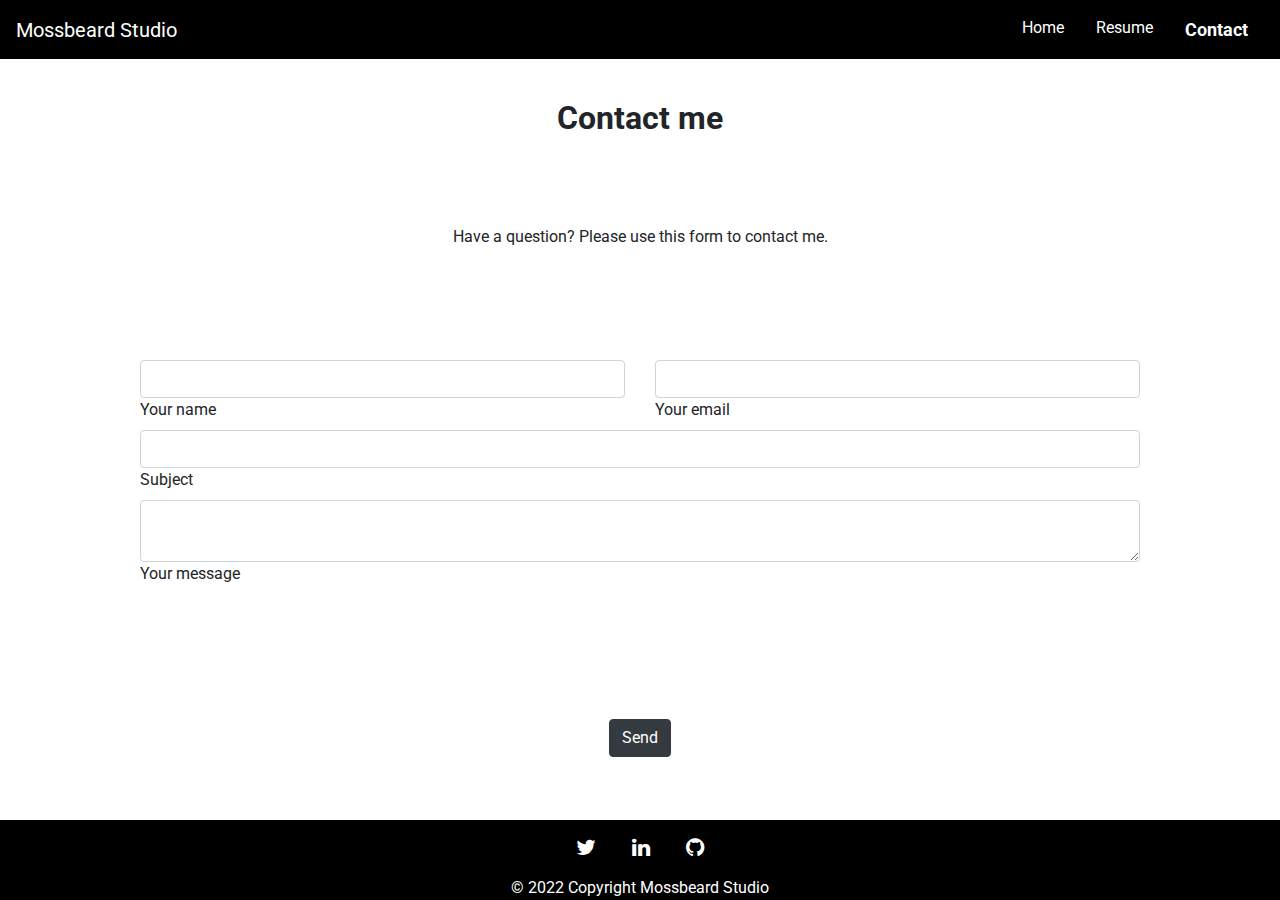
==== contact.html @ 14f227ef "fixed footer position, basic bootstrap form added" ====
<!DOCTYPE html>
<html lang="en">

<head>
  <meta charset="utf-8">
  <meta name="viewport" content="width=device-width, initial-scale=1, shrink-to-fit=no">
  <link rel="stylesheet" href="https://maxcdn.bootstrapcdn.com/font-awesome/4.6.3/css/font-awesome.min.css"
    type="text/css">
  <link rel="stylesheet" href="https://stackpath.bootstrapcdn.com/bootstrap/4.3.1/css/bootstrap.min.css"
    type="text/css">
  <link rel="stylesheet" href="assets/css/styles.css" type="text/css" />
  <script src="https://code.jquery.com/jquery-3.3.1.slim.min.js"></script>
  <script src="https://cdnjs.cloudflare.com/ajax/libs/popper.js/1.14.7/umd/popper.min.js"></script>
  <script src="https://stackpath.bootstrapcdn.com/bootstrap/4.3.1/js/bootstrap.min.js"></script>
  <script src="assets/js/app.js"></script>
  <title>Mossbeard Studio</title>
</head>

<body class="bg">
  <nav class="navbar navbar-default fixed-top">
    <a class="navbar-brand" href="index.html">Mossbeard Studio</a>
    <ul class="navigation">
      <li><a href="index.html" class="nav-link">Home</a></li>
      <li><a href="resume.html" class="nav-link">Resume</a></li>
      <li><a href="contact.html" class="nav-link active">Contact</a></li>
    </ul>

    <button class="navbar-toggler second-button" type="button" data-toggle="collapse" data-target="#collapseMenu"
      aria-controls="collapseMenu" aria-expanded="false" aria-label="Toggle navigation">
      <div class="animated-icon2"><span></span><span></span><span></span><span></span></div>
    </button>

    <div class="collapse navbar-collapse" id="collapseMenu">
      <ul class="navbar-nav">
        <li class="nav-item">
          <a class="nav-link" href="index.html">Home</a>
        </li>
        <li class="nav-item">
          <a class="nav-link" href="resume.html">Resume</a>
        </li>
        <li class="nav-item">
          <a class="nav-link active" href="contact.html">Contact</a>
        </li>
      </ul>
    </div>
  </nav>

  <section class="page-content">

    <h2 class="h1-responsive font-weight-bold text-center my-4">Contact me</h2>
    <p class="text-center w-responsive mx-auto mb-5">Have a question? Please use this form to contact me.</p>
    <div class="col-md-12 mb-md-0 mb-5">
      <form id="contact-form" name="contact-form" action="mail.php" method="POST">
        <div class="row">
          <div class="col-md-6">
            <div class="md-form mb-0">
              <input type="text" id="name" name="name" class="form-control">
              <label for="name" class="">Your name</label>
            </div>
          </div>
          <div class="col-md-6">
            <div class="md-form mb-0">
              <input type="text" id="email" name="email" class="form-control">
              <label for="email" class="">Your email</label>
            </div>
          </div>
        </div>
        <div class="row">
          <div class="col-md-12">
            <div class="md-form mb-0">
              <input type="text" id="subject" name="subject" class="form-control">
              <label for="subject" class="">Subject</label>
            </div>
          </div>
        </div>
        <div class="row">
          <div class="col-md-12">
            <div class="md-form">
              <textarea type="text" id="message" name="message" rows="2" class="form-control md-textarea"></textarea>
              <label for="message">Your message</label>
            </div>
          </div>
        </div>
      </form>
      <div class="text-center text-md-center">
        <button class="btn btn-dark" onclick="document.getElementById('contact-form').submit();">Send</button>
      </div>
      <div class="status"></div>
    </div>

    <footer class="text-center text-white">
      <div class="text-center p-3">
        <a class="button btn-floating m-3" href="https://twitter.com/beard_moss" role="button"><i
            class="fa fab fa-twitter fa-lg"></i></a>
        <a class="button btn-floating m-3" href="https://www.linkedin.com/in/jesse-whiting-388776215/" role="button"><i
            class="fa fab fa-linkedin fa-lg"></i></a>
        <a class="button btn-floating m-3" href="https://github.com/TheMossBeard" role="button"><i
            class="fa fab fa-github fa-lg"></i></a>
      </div>
      <div class="text-center">
        © 2022 Copyright
        <a class="text-white"> Mossbeard Studio</a>
      </div>
    </footer>
  </section>
</body>

</html>
---- assets/css/styles.css ----
@import url("https://fonts.googleapis.com/css2?family=Roboto:ital,wght@0,400;0,900;1,700&display=swap");

:root {

  --normal-font     : 400;
  --bold-font       : 700;
  --bolder-font     : 900;
  --bg-color        : #000000;
  --primary-color   : #ffffff;
  --secondary-color : #6b6b6b;
  --primary-shadow  : #737373;
  --secondary-shadow: #b1b1b1;
  --bottom-margin   : 0.5rem;
  --bottom-margin-2 : 1rem;
  --line-height     : 1.7rem;
  --transition      : 0.3s;
}

.page-content {
  padding-top    : 75px;
  align-items    : center;
  display        : flex;
  min-height     : 100vh;
  flex-direction : column;
  justify-content: space-between;
}

* {
  margin: 0;
}

ul {
  list-style-type: none;
}

a:hover {
  color: var(--secondary-color);
}

button {
  outline: none;
}

a {
  text-decoration: none;
  color          : var(--primary-color);
}

body,
html {
  background-color: rgb(255, 255, 255);
  height          : 100%;
}

nav {
  display         : flex;
  align-items     : center;
  justify-content : space-between;
  padding         : 1.5rem 1rem;
  background-color: var(--bg-color);
}

nav a {
  color      : var(--primary-color);
  transition : var(--transition);
  align-items: center;
}

nav ul {
  display: flex;
}

.navigation {
  margin: 0;
}

.second-button {
  display: none;
}

.navbar-toggler {
  width : 50px;
  border: none;
  margin: 0;
}

footer {
  background-color: var(--bg-color);
  min-width: 100%;
}

@media only screen and (max-width: 768px) {
  .navigation {
    display: none;
  }

  .second-button {
    display: block;
  }
}

.active {
  font-weight: bolder;
  font-size  : large;
}

#intro-div {
  border: black;

}

form {
  padding-left  : 10%;
  padding-right : 10%;
  padding-bottom: 10%;
}

/* scrollbar css */
::-webkit-scrollbar {
  width        : 10px;
  border-radius: 5px;
}

::-webkit-scrollbar-track {
  background: #f1f1f1;
}

::-webkit-scrollbar-thumb {
  background: #888;
}

::-webkit-scrollbar-thumb:hover {
  background: #555;
}

/* animated hamburger-menu section */
.animated-icon1,
.animated-icon2,
.animated-icon3 {
  width             : 30px;
  height            : 25px;
  position          : relative;
  margin            : 0px;
  -webkit-transform : rotate(0deg);
  -moz-transform    : rotate(0deg);
  -o-transform      : rotate(0deg);
  transform         : rotate(0deg);
  -webkit-transition: .5s ease-in-out;
  -moz-transition   : .5s ease-in-out;
  -o-transition     : .5s ease-in-out;
  transition        : .5s ease-in-out;
  cursor            : pointer;
}

.animated-icon1 span,
.animated-icon2 span,
.animated-icon3 span {
  display           : block;
  position          : absolute;
  height            : 2px;
  width             : 100%;
  border-radius     : 9px;
  opacity           : 1;
  left              : 0;
  -webkit-transform : rotate(0deg);
  -moz-transform    : rotate(0deg);
  -o-transform      : rotate(0deg);
  transform         : rotate(0deg);
  -webkit-transition: .25s ease-in-out;
  -moz-transition   : .25s ease-in-out;
  -o-transition     : .25s ease-in-out;
  transition        : .25s ease-in-out;
}

.animated-icon2 span {
  background: var(--primary-color);
}

.animated-icon2 span:nth-child(1) {
  top: 0px;
}

.animated-icon2 span:nth-child(2),
.animated-icon2 span:nth-child(3) {
  top: 10px;
}

.animated-icon2 span:nth-child(4) {
  top: 20px;
}

.animated-icon2.open span:nth-child(1) {
  top  : 11px;
  width: 0%;
  left : 50%;
}

.animated-icon2.open span:nth-child(2) {
  -webkit-transform: rotate(45deg);
  -moz-transform   : rotate(45deg);
  -o-transform     : rotate(45deg);
  transform        : rotate(45deg);
}

.animated-icon2.open span:nth-child(3) {
  -webkit-transform: rotate(-45deg);
  -moz-transform   : rotate(-45deg);
  -o-transform     : rotate(-45deg);
  transform        : rotate(-45deg);
}

.animated-icon2.open span:nth-child(4) {
  top  : 11px;
  width: 0%;
  left : 50%;
}
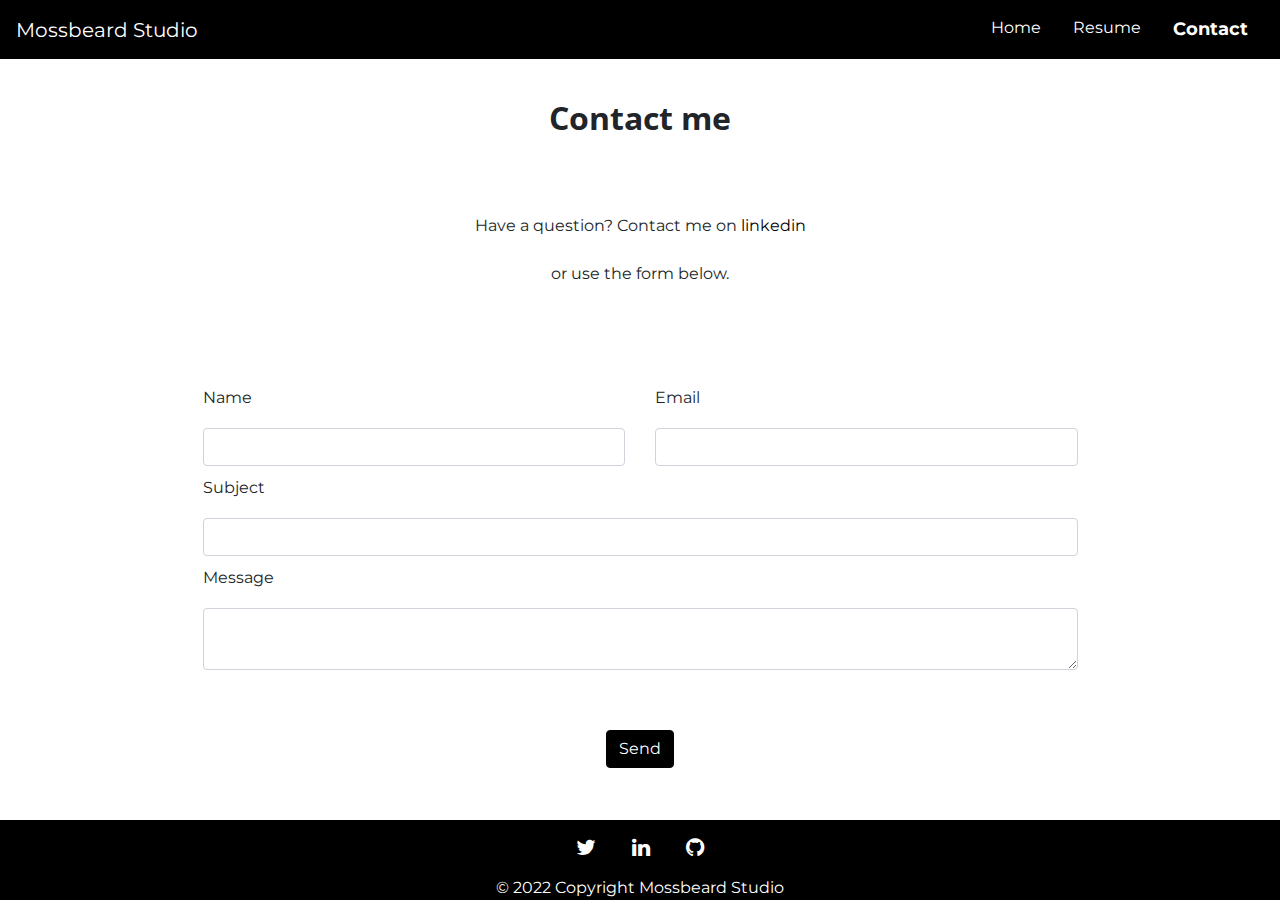
==== commit 7cffcb81: "added theme file for bootstrap, removed extra css" ====
--- a/contact.html
+++ b/contact.html
@@ -9,6 +9,7 @@
   <link rel="stylesheet" href="https://stackpath.bootstrapcdn.com/bootstrap/4.3.1/css/bootstrap.min.css"
     type="text/css">
   <link rel="stylesheet" href="assets/css/styles.css" type="text/css" />
+  <link rel="stylesheet" href="assets/css/theme.css" type="text/css" />
   <script src="https://code.jquery.com/jquery-3.3.1.slim.min.js"></script>
   <script src="https://cdnjs.cloudflare.com/ajax/libs/popper.js/1.14.7/umd/popper.min.js"></script>
   <script src="https://stackpath.bootstrapcdn.com/bootstrap/4.3.1/js/bootstrap.min.js"></script>
@@ -48,42 +49,43 @@
   <section class="page-content">
 
     <h2 class="h1-responsive font-weight-bold text-center my-4">Contact me</h2>
-    <p class="text-center w-responsive mx-auto mb-5">Have a question? Please use this form to contact me.</p>
+    <p class="text-center w-responsive mx-auto mb-5">Have a question? Contact me on 
+      <a href="https://www.linkedin.com/in/jesse-whiting-388776215/" style="color: black;">linkedin</a><br></br> or use the form below.</p>
     <div class="col-md-12 mb-md-0 mb-5">
       <form id="contact-form" name="contact-form" action="mail.php" method="POST">
         <div class="row">
           <div class="col-md-6">
             <div class="md-form mb-0">
+              <label for="name" class="">Name</label>
               <input type="text" id="name" name="name" class="form-control">
-              <label for="name" class="">Your name</label>
             </div>
           </div>
           <div class="col-md-6">
             <div class="md-form mb-0">
+              <label for="email" class="">Email</label>
               <input type="text" id="email" name="email" class="form-control">
-              <label for="email" class="">Your email</label>
             </div>
           </div>
         </div>
         <div class="row">
           <div class="col-md-12">
             <div class="md-form mb-0">
+              <label for="subject" class="">Subject</label>
               <input type="text" id="subject" name="subject" class="form-control">
-              <label for="subject" class="">Subject</label>
             </div>
           </div>
         </div>
         <div class="row">
           <div class="col-md-12">
             <div class="md-form">
+              <label for="message">Message</label>
               <textarea type="text" id="message" name="message" rows="2" class="form-control md-textarea"></textarea>
-              <label for="message">Your message</label>
             </div>
           </div>
         </div>
       </form>
       <div class="text-center text-md-center">
-        <button class="btn btn-dark" onclick="document.getElementById('contact-form').submit();">Send</button>
+        <button class="btn btn-primary" onclick="document.getElementById('contact-form').submit();">Send</button>
       </div>
       <div class="status"></div>
     </div>
--- a/assets/css/styles.css
+++ b/assets/css/styles.css
@@ -1,7 +1,6 @@
 @import url("https://fonts.googleapis.com/css2?family=Roboto:ital,wght@0,400;0,900;1,700&display=swap");
 
 :root {
-
   --normal-font     : 400;
   --bold-font       : 700;
   --bolder-font     : 900;
@@ -29,29 +28,6 @@
   margin: 0;
 }
 
-ul {
-  list-style-type: none;
-}
-
-a:hover {
-  color: var(--secondary-color);
-}
-
-button {
-  outline: none;
-}
-
-a {
-  text-decoration: none;
-  color          : var(--primary-color);
-}
-
-body,
-html {
-  background-color: rgb(255, 255, 255);
-  height          : 100%;
-}
-
 nav {
   display         : flex;
   align-items     : center;
@@ -61,7 +37,6 @@
 }
 
 nav a {
-  color      : var(--primary-color);
   transition : var(--transition);
   align-items: center;
 }
@@ -80,6 +55,7 @@
 
 .navbar-toggler {
   width : 50px;
+  height: 43px;
   border: none;
   margin: 0;
 }
@@ -106,13 +82,17 @@
 
 #intro-div {
   border: black;
-
 }
 
 form {
-  padding-left  : 10%;
-  padding-right : 10%;
-  padding-bottom: 10%;
+  padding-left  : 15%;
+  padding-right : 15%;
+  padding-bottom: 50px;
+}
+
+.form-control {
+  margin-top: 10px;
+  margin-bottom: 10px
 }
 
 /* scrollbar css */
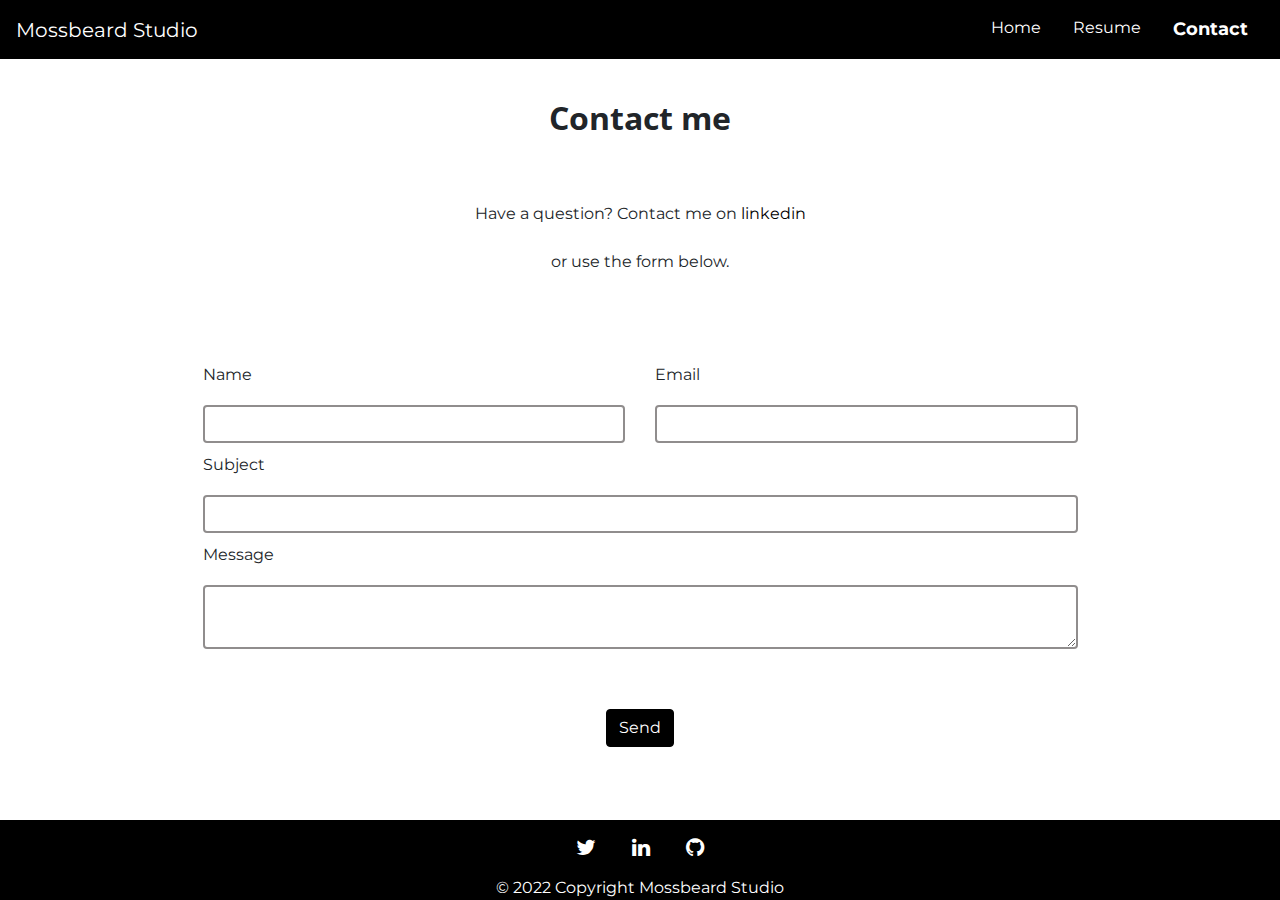
==== commit 6aed1656: "minor changes to css & form" ====
--- a/contact.html
+++ b/contact.html
@@ -52,7 +52,7 @@
     <p class="text-center w-responsive mx-auto mb-5">Have a question? Contact me on 
       <a href="https://www.linkedin.com/in/jesse-whiting-388776215/" style="color: black;">linkedin</a><br></br> or use the form below.</p>
     <div class="col-md-12 mb-md-0 mb-5">
-      <form id="contact-form" name="contact-form" action="mail.php" method="POST">
+      <form id="contact-form" name="contact-form" action="https://formspree.io/jessew529@gmail.com" method="POST">
         <div class="row">
           <div class="col-md-6">
             <div class="md-form mb-0">
@@ -63,7 +63,7 @@
           <div class="col-md-6">
             <div class="md-form mb-0">
               <label for="email" class="">Email</label>
-              <input type="text" id="email" name="email" class="form-control">
+              <input type="text" id="email" name="_replyto" class="form-control">
             </div>
           </div>
         </div>
@@ -71,7 +71,7 @@
           <div class="col-md-12">
             <div class="md-form mb-0">
               <label for="subject" class="">Subject</label>
-              <input type="text" id="subject" name="subject" class="form-control">
+              <input type="text" id="subject" name="_subject" class="form-control">
             </div>
           </div>
         </div>
--- a/assets/css/styles.css
+++ b/assets/css/styles.css
@@ -93,6 +93,10 @@
 .form-control {
   margin-top: 10px;
   margin-bottom: 10px
+}
+
+.text-center.text-md-center {
+  padding-bottom: 32px;
 }
 
 /* scrollbar css */
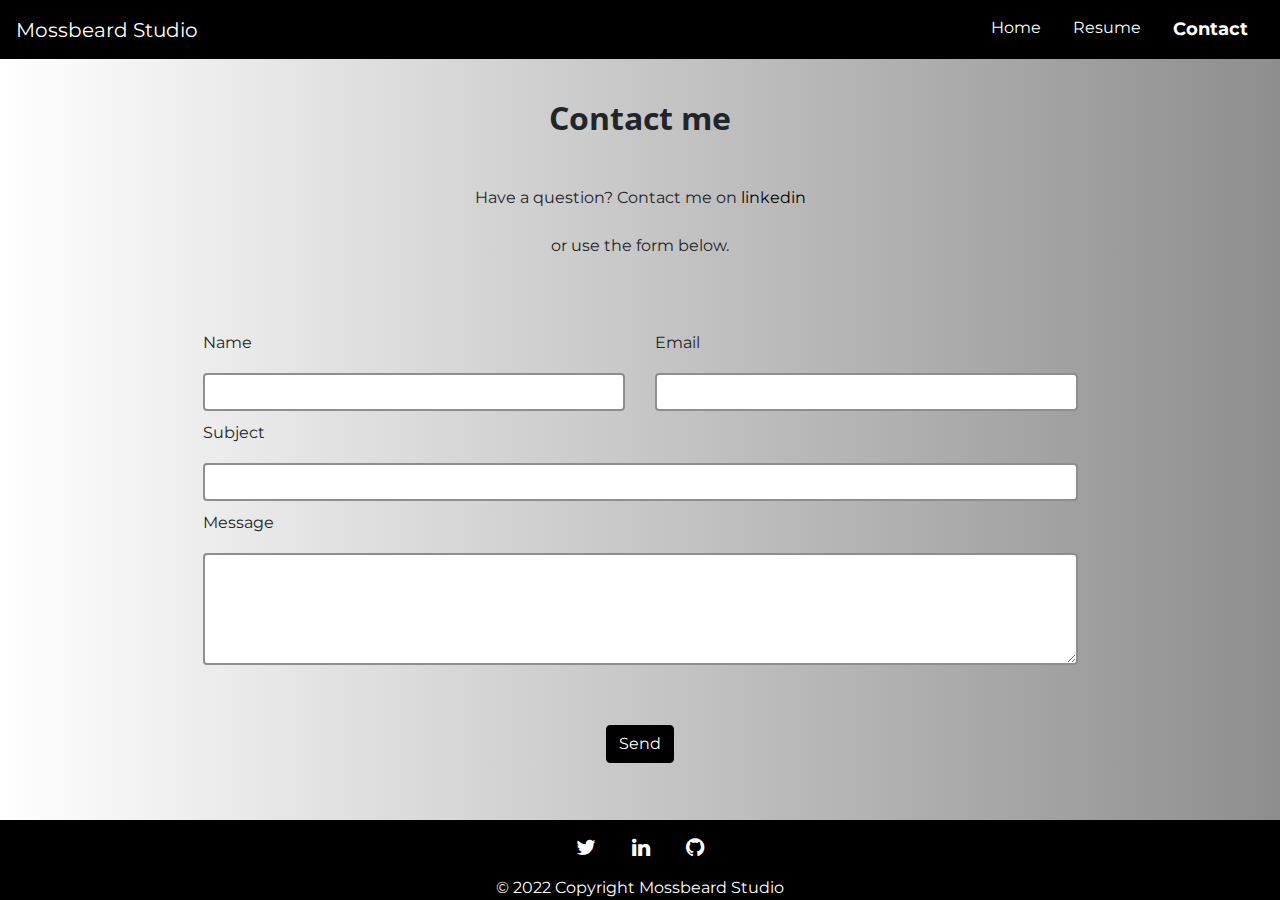
==== commit 50e26ea3: "added resume text w/ some styles" ====
--- a/contact.html
+++ b/contact.html
@@ -52,7 +52,7 @@
     <p class="text-center w-responsive mx-auto mb-5">Have a question? Contact me on 
       <a href="https://www.linkedin.com/in/jesse-whiting-388776215/" style="color: black;">linkedin</a><br></br> or use the form below.</p>
     <div class="col-md-12 mb-md-0 mb-5">
-      <form id="contact-form" name="contact-form" action="https://formspree.io/jessew529@gmail.com" method="POST">
+      <form id="contact-form" name="contact-form" action="" method="POST">
         <div class="row">
           <div class="col-md-6">
             <div class="md-form mb-0">
@@ -63,7 +63,7 @@
           <div class="col-md-6">
             <div class="md-form mb-0">
               <label for="email" class="">Email</label>
-              <input type="text" id="email" name="_replyto" class="form-control">
+              <input type="text" id="email" name="replyto" class="form-control">
             </div>
           </div>
         </div>
@@ -71,7 +71,7 @@
           <div class="col-md-12">
             <div class="md-form mb-0">
               <label for="subject" class="">Subject</label>
-              <input type="text" id="subject" name="_subject" class="form-control">
+              <input type="text" id="subject" name="subject" class="form-control">
             </div>
           </div>
         </div>
@@ -79,7 +79,7 @@
           <div class="col-md-12">
             <div class="md-form">
               <label for="message">Message</label>
-              <textarea type="text" id="message" name="message" rows="2" class="form-control md-textarea"></textarea>
+              <textarea type="text" id="message" name="message" rows="4" class="form-control md-textarea"></textarea>
             </div>
           </div>
         </div>
--- a/assets/css/styles.css
+++ b/assets/css/styles.css
@@ -97,6 +97,23 @@
 
 .text-center.text-md-center {
   padding-bottom: 32px;
+}
+
+.resume-div {
+  max-width: 80%;
+}
+
+.resume-sub {
+  line-height: 1;
+  font-size: 16;
+  font-weight: bolder;
+  margin-bottom: 5px;
+}
+
+h4 {
+  font-weight: bold;
+  padding-bottom: 10px;
+  text-decoration: underline;
 }
 
 /* scrollbar css */
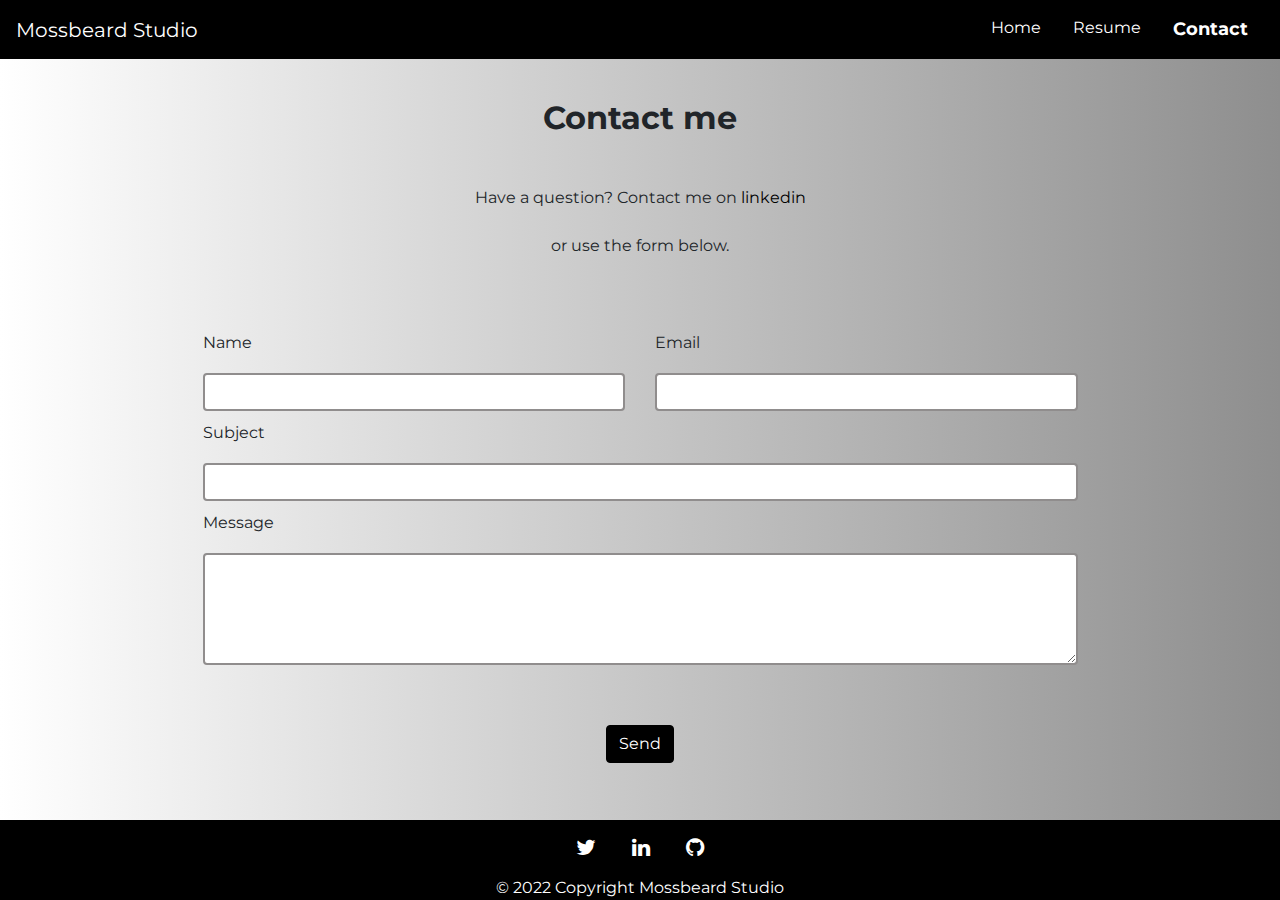
==== commit b685a370: "tiny style fixes / formatting" ====
--- a/contact.html
+++ b/contact.html
@@ -49,8 +49,10 @@
   <section class="page-content">
 
     <h2 class="h1-responsive font-weight-bold text-center my-4">Contact me</h2>
-    <p class="text-center w-responsive mx-auto mb-5">Have a question? Contact me on 
-      <a href="https://www.linkedin.com/in/jesse-whiting-388776215/" style="color: black;">linkedin</a><br></br> or use the form below.</p>
+    <p class="text-center w-responsive mx-auto mb-5">Have a question? Contact me on
+      <a href="https://www.linkedin.com/in/jesse-whiting-388776215/" style="color: black;">linkedin</a><br></br> or use
+      the form below.
+    </p>
     <div class="col-md-12 mb-md-0 mb-5">
       <form id="contact-form" name="contact-form" action="" method="POST">
         <div class="row">
--- a/assets/css/styles.css
+++ b/assets/css/styles.css
@@ -1,5 +1,3 @@
-@import url("https://fonts.googleapis.com/css2?family=Roboto:ital,wght@0,400;0,900;1,700&display=swap");
-
 :root {
   --normal-font     : 400;
   --bold-font       : 700;
@@ -73,6 +71,7 @@
   .second-button {
     display: block;
   }
+
 }
 
 .active {
@@ -100,7 +99,24 @@
 }
 
 .resume-div {
-  max-width: 80%;
+  max-width: 60%;
+}
+
+.home-div {
+  padding-top: 40px;
+  padding-bottom: 20px;
+
+}
+
+img {
+  margin: 25px;
+  border-radius: 50%;
+  max-width: 25%;
+  box-shadow: 0 4px 18px 0 rgba(0, 0, 0, 0.2), 0 6px 20px 0 rgba(0, 0, 0, 0.19);
+}
+
+.intro-div {
+  text-align: center;
 }
 
 .resume-sub {
@@ -110,11 +126,6 @@
   margin-bottom: 5px;
 }
 
-h4 {
-  font-weight: bold;
-  padding-bottom: 10px;
-  text-decoration: underline;
-}
 
 /* scrollbar css */
 ::-webkit-scrollbar {
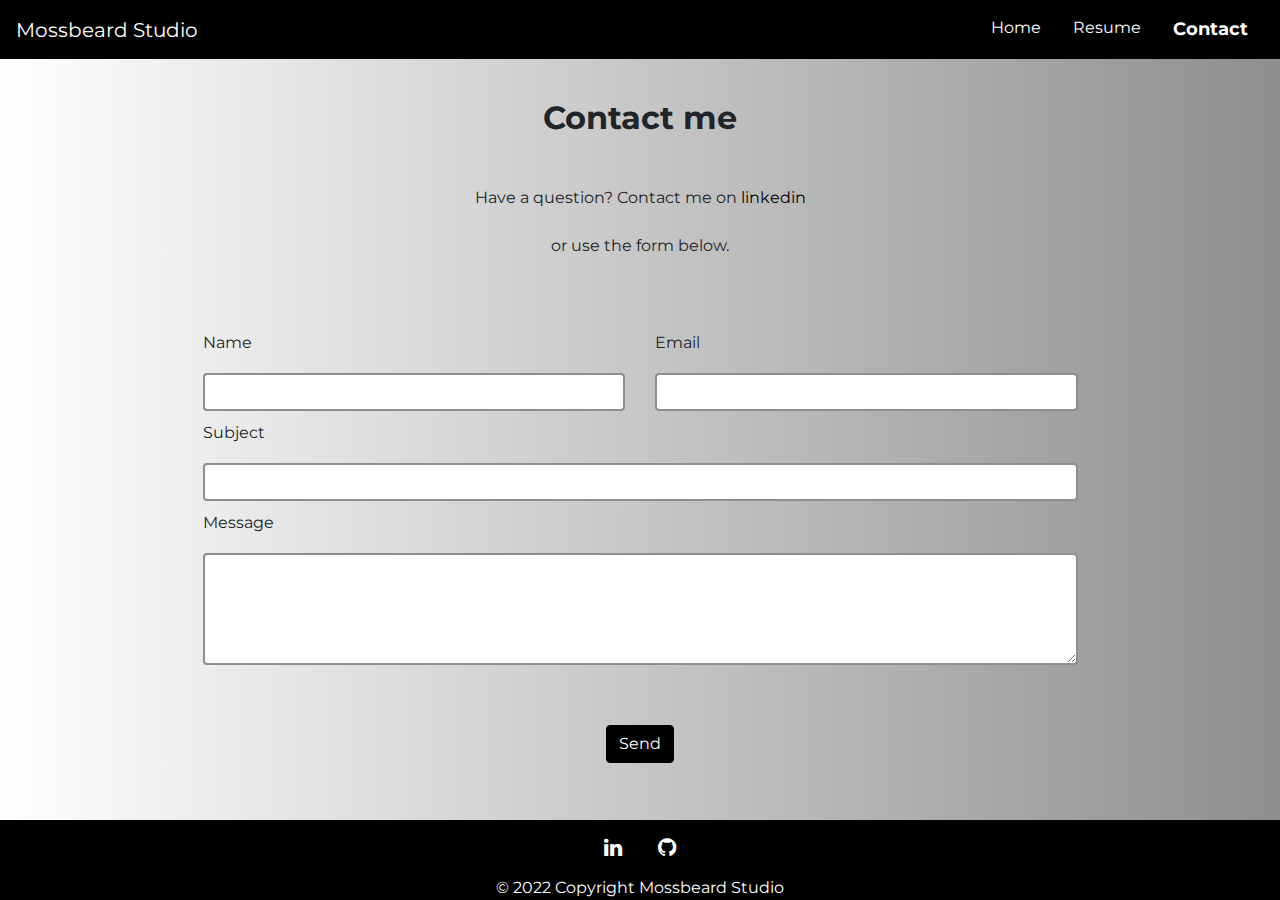
==== commit fe796cb3: "*removed remaining twitter links *removed  uneeded closing tags" ====
--- a/contact.html
+++ b/contact.html
@@ -50,7 +50,7 @@
 
     <h2 class="h1-responsive font-weight-bold text-center my-4">Contact me</h2>
     <p class="text-center w-responsive mx-auto mb-5">Have a question? Contact me on
-      <a href="https://www.linkedin.com/in/jesse-whiting-388776215/" style="color: black;">linkedin</a><br></br> or use
+      <a href="https://www.linkedin.com/in/jesse-whiting-388776215/" style="color: black;">linkedin</a><br><br> or use
       the form below.
     </p>
     <div class="col-md-12 mb-md-0 mb-5">
@@ -94,8 +94,6 @@
 
     <footer class="text-center text-white">
       <div class="text-center p-3">
-        <a class="button btn-floating m-3" href="https://twitter.com/beard_moss" role="button"><i
-            class="fa fab fa-twitter fa-lg"></i></a>
         <a class="button btn-floating m-3" href="https://www.linkedin.com/in/jesse-whiting-388776215/" role="button"><i
             class="fa fab fa-linkedin fa-lg"></i></a>
         <a class="button btn-floating m-3" href="https://github.com/TheMossBeard" role="button"><i
--- a/assets/css/styles.css
+++ b/assets/css/styles.css
@@ -111,7 +111,8 @@
 img {
   margin: 25px;
   border-radius: 50%;
-  max-width: 25%;
+  max-width: 35%;
+  min-width: 200px;
   box-shadow: 0 4px 18px 0 rgba(0, 0, 0, 0.2), 0 6px 20px 0 rgba(0, 0, 0, 0.19);
 }
 
